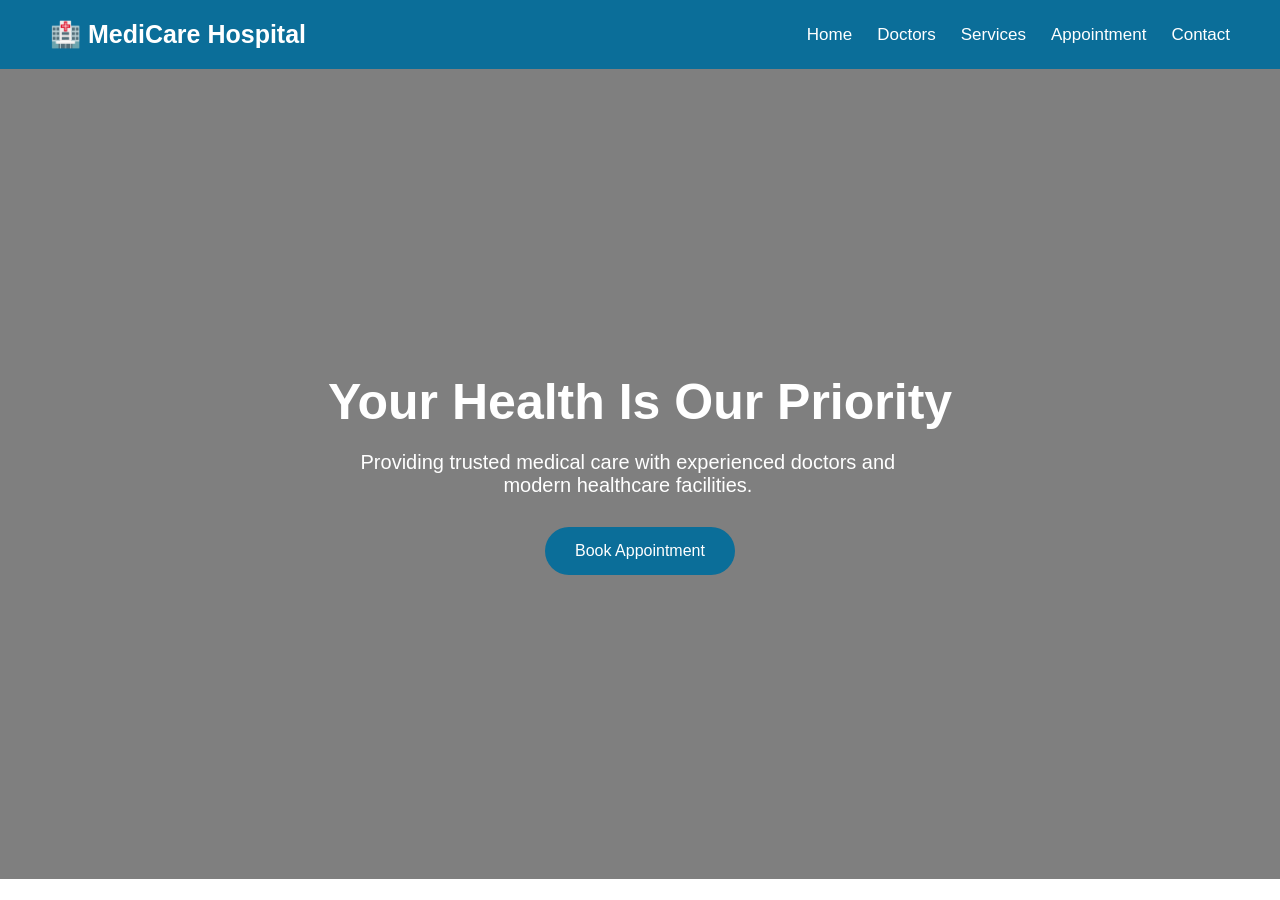
==== index.html @ 7a330eaf "Initial commit" ====
<!DOCTYPE html>
<html lang="en">

<head>
    <meta charset="UTF-8">
    <meta name="viewport" content="width=device-width, initial-scale=1.0">
    <title>MediCare Hospital</title>

    <!-- CSS Files -->
    <link rel="stylesheet" href="css/style.css">
    <link rel="stylesheet" href="css/responsive.css">
</head>

<body>

    <body>

    <!-- Navigation Bar -->
    <header>
        <nav class="navbar">

            <div class="logo">
                🏥 MediCare Hospital
            </div>

            <ul class="nav-links">
                <li><a href="index.html">Home</a></li>
                <li><a href="doctors.html">Doctors</a></li>
                <li><a href="services.html">Services</a></li>
                <li><a href="appointment.html">Appointment</a></li>
                <li><a href="contact.html">Contact</a></li>
                
            </ul>

        </nav>
    </header>


    <!-- Hero Section -->
    <section class="hero">

        <div class="hero-content">

            <h1>Your Health Is Our Priority</h1>

            <p>
                Providing trusted medical care with experienced doctors
                and modern healthcare facilities.
            </p>

            <a href="appointment.html" class="btn">
                Book Appointment
            </a>

        </div>

    </section>


    <!-- JavaScript File -->
    <script src="js/script.js"></script>

</body>
    <!-- JavaScript File -->
    <script src="js/script.js"></script>

</body>

</html><!DOCTYPE html>
<html lang="en">

<head>
    <meta charset="UTF-8">
    <meta name="viewport" content="width=device-width, initial-scale=1.0">
    <title>MediCare Hospital</title>

    <!-- CSS Files -->
    <link rel="stylesheet" href="css/style.css">
    <link rel="stylesheet" href="css/responsive.css">
</head>

<body>

    <!-- JavaScript File -->
    <script src="js/script.js"></script>

</body>

</html>
---- css/style.css ----
/* Reset Styles */
html{

scroll-behavior:smooth;

}

* {
    margin: 0;
    padding: 0;
    box-sizing: border-box;
}
body{

transition:0.3s;

}

body {
    font-family: Arial, sans-serif;
}


/* Navigation Bar */

.navbar {

    display: flex;
    justify-content: space-between;
    align-items: center;

    padding: 20px 50px;

    background-color: #0b6e99;
}


.logo {

    color: white;
    font-size: 25px;
    font-weight: bold;

}


.nav-links {

    list-style: none;
    display: flex;
    gap: 25px;

}


.nav-links a {

    color: white;
    text-decoration: none;
    font-size: 17px;

}


.nav-links a:hover {

    color: #ffd700;

}



/* Hero Section */


.hero {

    height: 90vh;

    background: linear-gradient(
        rgba(0,0,0,0.5),
        rgba(0,0,0,0.5)
    ),
    url("../images/hospital.jpg");


    background-size: cover;
    background-position: center;


    display: flex;
    align-items: center;
    justify-content: center;

    text-align: center;

    color: white;

}



.hero-content h1 {

    font-size: 50px;
    margin-bottom: 20px;

}



.hero-content p {

    font-size: 20px;
    max-width: 600px;

}



.btn {

    display: inline-block;

    margin-top: 30px;

    padding: 15px 30px;

    background-color: #0b6e99;

    color: white;

    text-decoration: none;

    border-radius: 30px;

}


.btn:hover {

    background-color: #084c70;

}

/* Doctors Section */


.doctors-section {

    padding: 50px;

    text-align: center;

}


.doctors-section h1 {

    font-size: 40px;

    margin-bottom: 30px;

}



#doctorSearch {

    width: 350px;

    padding: 15px;

    border-radius: 25px;

    border: 1px solid #ccc;

    margin-bottom: 40px;

}



.doctor-container {

    display: flex;

    justify-content: center;

    gap: 30px;

    flex-wrap: wrap;

}



.doctor-card {

    width: 300px;

    padding: 20px;

    border-radius: 15px;

    box-shadow: 0 5px 15px rgba(0,0,0,0.2);

}



.doctor-card img {

    width: 150px;

    height: 150px;

    border-radius: 50%;

    object-fit: cover;

}



.doctor-card h2 {

    margin-top: 15px;

    color:#0b6e99;

}

/* Services Section */


.services-section {

    padding: 60px 50px;

    text-align: center;

}



.services-section h1 {

    font-size: 40px;

    color:#0b6e99;

    margin-bottom:20px;

}



.services-container {


    display:flex;

    justify-content:center;

    flex-wrap:wrap;

    gap:30px;

    margin-top:40px;

}




.service-card {


    width:300px;

    padding:30px;


    background:white;


    border-radius:15px;


    box-shadow:0 5px 15px rgba(0,0,0,0.15);


    transition:0.3s;


}




.service-card:hover {


    transform:translateY(-10px);


}



.service-card h2 {


    color:#0b6e99;

    margin-bottom:15px;


}



.service-card p {


    line-height:1.6;


}

/* Appointment Section */


.appointment-section {

    padding:60px 20px;

    text-align:center;

}



.appointment-section h1 {

    color:#0b6e99;

    font-size:40px;

    margin-bottom:30px;

}



#appointmentForm {


    width:400px;

    margin:auto;

    display:flex;

    flex-direction:column;

    gap:15px;


}



#appointmentForm input,
#appointmentForm select {


    padding:15px;

    border-radius:8px;

    border:1px solid #ccc;

    font-size:16px;


}



#appointmentForm button {


    padding:15px;

    background:#0b6e99;

    color:white;

    border:none;

    border-radius:25px;

    font-size:18px;

    cursor:pointer;


}



#appointmentForm button:hover {


    background:#084c70;


}



#message {

    margin-top:20px;

    font-weight:bold;

}

/* Contact Section */


.contact-section {

    padding:60px 40px;

    text-align:center;

}



.contact-section h1 {

    color:#0b6e99;

    font-size:40px;

    margin-bottom:40px;

}



.contact-container {


    display:flex;

    justify-content:center;

    gap:50px;

    flex-wrap:wrap;


}



.contact-info,
.contact-form {


    width:350px;

    padding:30px;

    border-radius:15px;

    box-shadow:0 5px 15px rgba(0,0,0,0.15);


}



.contact-info p {

    margin:20px 0;

}



.contact-form form {

    display:flex;

    flex-direction:column;

    gap:15px;

}



.contact-form input,
.contact-form textarea {


    padding:15px;

    border:1px solid #ccc;

    border-radius:8px;

}



.contact-form textarea {

    height:120px;

}



.contact-form button {


    padding:15px;

    background:#0b6e99;

    color:white;

    border:none;

    border-radius:25px;

    cursor:pointer;

}



footer {


    background:#0b6e99;

    color:white;

    text-align:center;

    padding:20px;

    margin-top:40px;

}
---- css/responsive.css ----
/* Tablet Devices */

@media screen and (max-width: 900px){


.navbar{

    padding:20px;

}


.nav-links{

    gap:15px;

}



.hero-content h1{

    font-size:40px;

}



.doctor-container,
.services-container,
.contact-container{

    flex-direction:column;

    align-items:center;

}



}



/* Mobile Devices */


@media screen and (max-width:600px){


.navbar{

    flex-direction:column;

}


.logo{

    margin-bottom:20px;

}



.nav-links{

    flex-direction:column;

    text-align:center;

}



.hero{

    height:70vh;

}



.hero-content h1{

    font-size:30px;

}



.hero-content p{

    font-size:16px;

}



#doctorSearch{

    width:90%;

}



.doctor-card,
.service-card,
.contact-info,
.contact-form{

    width:90%;

}



#appointmentForm{

    width:90%;

}



}
---- css/style.css ----
/* Reset Styles */
html{

scroll-behavior:smooth;

}

* {
    margin: 0;
    padding: 0;
    box-sizing: border-box;
}
body{

transition:0.3s;

}

body {
    font-family: Arial, sans-serif;
}


/* Navigation Bar */

.navbar {

    display: flex;
    justify-content: space-between;
    align-items: center;

    padding: 20px 50px;

    background-color: #0b6e99;
}


.logo {

    color: white;
    font-size: 25px;
    font-weight: bold;

}


.nav-links {

    list-style: none;
    display: flex;
    gap: 25px;

}


.nav-links a {

    color: white;
    text-decoration: none;
    font-size: 17px;

}


.nav-links a:hover {

    color: #ffd700;

}



/* Hero Section */


.hero {

    height: 90vh;

    background: linear-gradient(
        rgba(0,0,0,0.5),
        rgba(0,0,0,0.5)
    ),
    url("../images/hospital.jpg");


    background-size: cover;
    background-position: center;


    display: flex;
    align-items: center;
    justify-content: center;

    text-align: center;

    color: white;

}



.hero-content h1 {

    font-size: 50px;
    margin-bottom: 20px;

}



.hero-content p {

    font-size: 20px;
    max-width: 600px;

}



.btn {

    display: inline-block;

    margin-top: 30px;

    padding: 15px 30px;

    background-color: #0b6e99;

    color: white;

    text-decoration: none;

    border-radius: 30px;

}


.btn:hover {

    background-color: #084c70;

}

/* Doctors Section */


.doctors-section {

    padding: 50px;

    text-align: center;

}


.doctors-section h1 {

    font-size: 40px;

    margin-bottom: 30px;

}



#doctorSearch {

    width: 350px;

    padding: 15px;

    border-radius: 25px;

    border: 1px solid #ccc;

    margin-bottom: 40px;

}



.doctor-container {

    display: flex;

    justify-content: center;

    gap: 30px;

    flex-wrap: wrap;

}



.doctor-card {

    width: 300px;

    padding: 20px;

    border-radius: 15px;

    box-shadow: 0 5px 15px rgba(0,0,0,0.2);

}



.doctor-card img {

    width: 150px;

    height: 150px;

    border-radius: 50%;

    object-fit: cover;

}



.doctor-card h2 {

    margin-top: 15px;

    color:#0b6e99;

}

/* Services Section */


.services-section {

    padding: 60px 50px;

    text-align: center;

}



.services-section h1 {

    font-size: 40px;

    color:#0b6e99;

    margin-bottom:20px;

}



.services-container {


    display:flex;

    justify-content:center;

    flex-wrap:wrap;

    gap:30px;

    margin-top:40px;

}




.service-card {


    width:300px;

    padding:30px;


    background:white;


    border-radius:15px;


    box-shadow:0 5px 15px rgba(0,0,0,0.15);


    transition:0.3s;


}




.service-card:hover {


    transform:translateY(-10px);


}



.service-card h2 {


    color:#0b6e99;

    margin-bottom:15px;


}



.service-card p {


    line-height:1.6;


}

/* Appointment Section */


.appointment-section {

    padding:60px 20px;

    text-align:center;

}



.appointment-section h1 {

    color:#0b6e99;

    font-size:40px;

    margin-bottom:30px;

}



#appointmentForm {


    width:400px;

    margin:auto;

    display:flex;

    flex-direction:column;

    gap:15px;


}



#appointmentForm input,
#appointmentForm select {


    padding:15px;

    border-radius:8px;

    border:1px solid #ccc;

    font-size:16px;


}



#appointmentForm button {


    padding:15px;

    background:#0b6e99;

    color:white;

    border:none;

    border-radius:25px;

    font-size:18px;

    cursor:pointer;


}



#appointmentForm button:hover {


    background:#084c70;


}



#message {

    margin-top:20px;

    font-weight:bold;

}

/* Contact Section */


.contact-section {

    padding:60px 40px;

    text-align:center;

}



.contact-section h1 {

    color:#0b6e99;

    font-size:40px;

    margin-bottom:40px;

}



.contact-container {


    display:flex;

    justify-content:center;

    gap:50px;

    flex-wrap:wrap;


}



.contact-info,
.contact-form {


    width:350px;

    padding:30px;

    border-radius:15px;

    box-shadow:0 5px 15px rgba(0,0,0,0.15);


}



.contact-info p {

    margin:20px 0;

}



.contact-form form {

    display:flex;

    flex-direction:column;

    gap:15px;

}



.contact-form input,
.contact-form textarea {


    padding:15px;

    border:1px solid #ccc;

    border-radius:8px;

}



.contact-form textarea {

    height:120px;

}



.contact-form button {


    padding:15px;

    background:#0b6e99;

    color:white;

    border:none;

    border-radius:25px;

    cursor:pointer;

}



footer {


    background:#0b6e99;

    color:white;

    text-align:center;

    padding:20px;

    margin-top:40px;

}
---- css/responsive.css ----
/* Tablet Devices */

@media screen and (max-width: 900px){


.navbar{

    padding:20px;

}


.nav-links{

    gap:15px;

}



.hero-content h1{

    font-size:40px;

}



.doctor-container,
.services-container,
.contact-container{

    flex-direction:column;

    align-items:center;

}



}



/* Mobile Devices */


@media screen and (max-width:600px){


.navbar{

    flex-direction:column;

}


.logo{

    margin-bottom:20px;

}



.nav-links{

    flex-direction:column;

    text-align:center;

}



.hero{

    height:70vh;

}



.hero-content h1{

    font-size:30px;

}



.hero-content p{

    font-size:16px;

}



#doctorSearch{

    width:90%;

}



.doctor-card,
.service-card,
.contact-info,
.contact-form{

    width:90%;

}



#appointmentForm{

    width:90%;

}



}
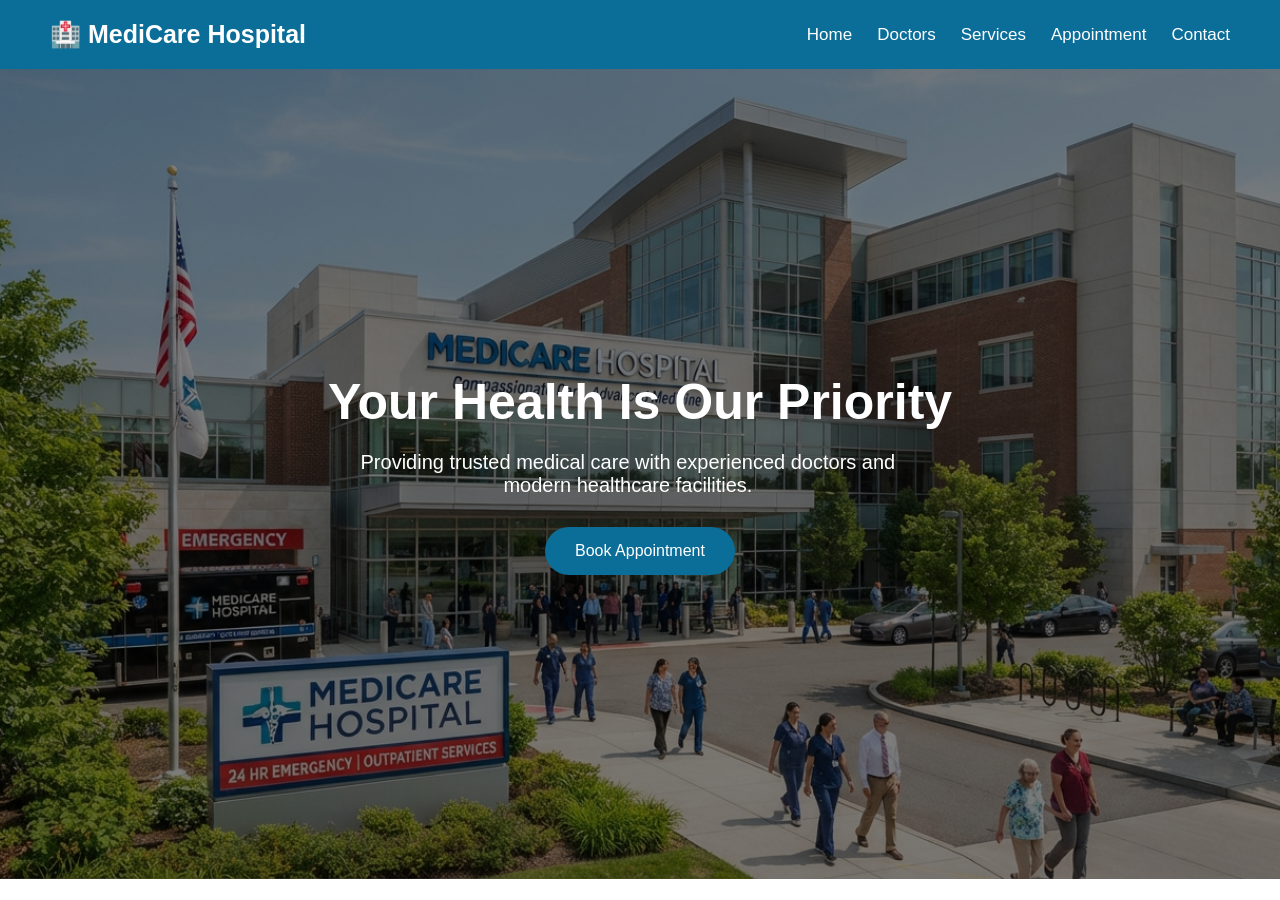
==== commit 79e2f7da: "Add files via upload" ====
--- a/index.html
+++ b/index.html
@@ -1,89 +1,91 @@
-<!DOCTYPE html>
-<html lang="en">
-
-<head>
-    <meta charset="UTF-8">
-    <meta name="viewport" content="width=device-width, initial-scale=1.0">
-    <title>MediCare Hospital</title>
-
-    <!-- CSS Files -->
-    <link rel="stylesheet" href="css/style.css">
-    <link rel="stylesheet" href="css/responsive.css">
-</head>
-
-<body>
-
-    <body>
-
-    <!-- Navigation Bar -->
-    <header>
-        <nav class="navbar">
-
-            <div class="logo">
-                🏥 MediCare Hospital
-            </div>
-
-            <ul class="nav-links">
-                <li><a href="index.html">Home</a></li>
-                <li><a href="doctors.html">Doctors</a></li>
-                <li><a href="services.html">Services</a></li>
-                <li><a href="appointment.html">Appointment</a></li>
-                <li><a href="contact.html">Contact</a></li>
-                
-            </ul>
-
-        </nav>
-    </header>
-
-
-    <!-- Hero Section -->
-    <section class="hero">
-
-        <div class="hero-content">
-
-            <h1>Your Health Is Our Priority</h1>
-
-            <p>
-                Providing trusted medical care with experienced doctors
-                and modern healthcare facilities.
-            </p>
-
-            <a href="appointment.html" class="btn">
-                Book Appointment
-            </a>
-
-        </div>
-
-    </section>
-
-
-    <!-- JavaScript File -->
-    <script src="js/script.js"></script>
-
-</body>
-    <!-- JavaScript File -->
-    <script src="js/script.js"></script>
-
-</body>
-
-</html><!DOCTYPE html>
-<html lang="en">
-
-<head>
-    <meta charset="UTF-8">
-    <meta name="viewport" content="width=device-width, initial-scale=1.0">
-    <title>MediCare Hospital</title>
-
-    <!-- CSS Files -->
-    <link rel="stylesheet" href="css/style.css">
-    <link rel="stylesheet" href="css/responsive.css">
-</head>
-
-<body>
-
-    <!-- JavaScript File -->
-    <script src="js/script.js"></script>
-
-</body>
-
+<!DOCTYPE html>
+<html lang="en">
+
+<head>
+    <meta charset="UTF-8">
+    <meta name="viewport" content="width=device-width, initial-scale=1.0">
+    <title>MediCare Hospital</title>
+
+    <!-- CSS Files -->
+    <link rel="stylesheet" href="css/style.css">
+    <link rel="stylesheet" href="css/responsive.css">
+</head>
+
+<body>
+
+    <body>
+
+    <!-- Navigation Bar -->
+    <header>
+        <nav class="navbar">
+
+            <div class="logo">
+                🏥 MediCare Hospital
+            </div>
+
+            <ul class="nav-links">
+                <li><a href="index.html">Home</a></li>
+                <li><a href="doctors.html">Doctors</a></li>
+                <li><a href="services.html">Services</a></li>
+                <li><a href="appointment.html">Appointment</a></li>
+                <li><a href="contact.html">Contact</a></li>
+                
+            </ul>
+
+        </nav>
+    </header>
+
+
+    <!-- Hero Section -->
+    <section class="hero">
+
+        <div class="hero-content">
+
+            <h1>Your Health Is Our Priority</h1>
+
+            <p>
+                Providing trusted medical care with experienced doctors
+                and modern healthcare facilities.
+            </p>
+
+            <a href="appointment.html" class="btn">
+                Book Appointment
+            </a>
+
+        </div>
+
+    </section>
+
+    
+
+
+    <!-- JavaScript File -->
+    <script src="js/script.js"></script>
+
+</body>
+    <!-- JavaScript File -->
+    <script src="js/script.js"></script>
+
+</body>
+
+</html><!DOCTYPE html>
+<html lang="en">
+
+<head>
+    <meta charset="UTF-8">
+    <meta name="viewport" content="width=device-width, initial-scale=1.0">
+    <title>MediCare Hospital</title>
+
+    <!-- CSS Files -->
+    <link rel="stylesheet" href="css/style.css">
+    <link rel="stylesheet" href="css/responsive.css">
+</head>
+
+<body>
+
+    <!-- JavaScript File -->
+    <script src="js/script.js"></script>
+
+</body>
+
 </html>
--- a/css/style.css
+++ b/css/style.css
@@ -1,565 +1,565 @@
-/* Reset Styles */
-html{
-
-scroll-behavior:smooth;
-
-}
-
-* {
-    margin: 0;
-    padding: 0;
-    box-sizing: border-box;
-}
-body{
-
-transition:0.3s;
-
-}
-
-body {
-    font-family: Arial, sans-serif;
-}
-
-
-/* Navigation Bar */
-
-.navbar {
-
-    display: flex;
-    justify-content: space-between;
-    align-items: center;
-
-    padding: 20px 50px;
-
-    background-color: #0b6e99;
-}
-
-
-.logo {
-
-    color: white;
-    font-size: 25px;
-    font-weight: bold;
-
-}
-
-
-.nav-links {
-
-    list-style: none;
-    display: flex;
-    gap: 25px;
-
-}
-
-
-.nav-links a {
-
-    color: white;
-    text-decoration: none;
-    font-size: 17px;
-
-}
-
-
-.nav-links a:hover {
-
-    color: #ffd700;
-
-}
-
-
-
-/* Hero Section */
-
-
-.hero {
-
-    height: 90vh;
-
-    background: linear-gradient(
-        rgba(0,0,0,0.5),
-        rgba(0,0,0,0.5)
-    ),
-    url("../images/hospital.jpg");
-
-
-    background-size: cover;
-    background-position: center;
-
-
-    display: flex;
-    align-items: center;
-    justify-content: center;
-
-    text-align: center;
-
-    color: white;
-
-}
-
-
-
-.hero-content h1 {
-
-    font-size: 50px;
-    margin-bottom: 20px;
-
-}
-
-
-
-.hero-content p {
-
-    font-size: 20px;
-    max-width: 600px;
-
-}
-
-
-
-.btn {
-
-    display: inline-block;
-
-    margin-top: 30px;
-
-    padding: 15px 30px;
-
-    background-color: #0b6e99;
-
-    color: white;
-
-    text-decoration: none;
-
-    border-radius: 30px;
-
-}
-
-
-.btn:hover {
-
-    background-color: #084c70;
-
-}
-
-/* Doctors Section */
-
-
-.doctors-section {
-
-    padding: 50px;
-
-    text-align: center;
-
-}
-
-
-.doctors-section h1 {
-
-    font-size: 40px;
-
-    margin-bottom: 30px;
-
-}
-
-
-
-#doctorSearch {
-
-    width: 350px;
-
-    padding: 15px;
-
-    border-radius: 25px;
-
-    border: 1px solid #ccc;
-
-    margin-bottom: 40px;
-
-}
-
-
-
-.doctor-container {
-
-    display: flex;
-
-    justify-content: center;
-
-    gap: 30px;
-
-    flex-wrap: wrap;
-
-}
-
-
-
-.doctor-card {
-
-    width: 300px;
-
-    padding: 20px;
-
-    border-radius: 15px;
-
-    box-shadow: 0 5px 15px rgba(0,0,0,0.2);
-
-}
-
-
-
-.doctor-card img {
-
-    width: 150px;
-
-    height: 150px;
-
-    border-radius: 50%;
-
-    object-fit: cover;
-
-}
-
-
-
-.doctor-card h2 {
-
-    margin-top: 15px;
-
-    color:#0b6e99;
-
-}
-
-/* Services Section */
-
-
-.services-section {
-
-    padding: 60px 50px;
-
-    text-align: center;
-
-}
-
-
-
-.services-section h1 {
-
-    font-size: 40px;
-
-    color:#0b6e99;
-
-    margin-bottom:20px;
-
-}
-
-
-
-.services-container {
-
-
-    display:flex;
-
-    justify-content:center;
-
-    flex-wrap:wrap;
-
-    gap:30px;
-
-    margin-top:40px;
-
-}
-
-
-
-
-.service-card {
-
-
-    width:300px;
-
-    padding:30px;
-
-
-    background:white;
-
-
-    border-radius:15px;
-
-
-    box-shadow:0 5px 15px rgba(0,0,0,0.15);
-
-
-    transition:0.3s;
-
-
-}
-
-
-
-
-.service-card:hover {
-
-
-    transform:translateY(-10px);
-
-
-}
-
-
-
-.service-card h2 {
-
-
-    color:#0b6e99;
-
-    margin-bottom:15px;
-
-
-}
-
-
-
-.service-card p {
-
-
-    line-height:1.6;
-
-
-}
-
-/* Appointment Section */
-
-
-.appointment-section {
-
-    padding:60px 20px;
-
-    text-align:center;
-
-}
-
-
-
-.appointment-section h1 {
-
-    color:#0b6e99;
-
-    font-size:40px;
-
-    margin-bottom:30px;
-
-}
-
-
-
-#appointmentForm {
-
-
-    width:400px;
-
-    margin:auto;
-
-    display:flex;
-
-    flex-direction:column;
-
-    gap:15px;
-
-
-}
-
-
-
-#appointmentForm input,
-#appointmentForm select {
-
-
-    padding:15px;
-
-    border-radius:8px;
-
-    border:1px solid #ccc;
-
-    font-size:16px;
-
-
-}
-
-
-
-#appointmentForm button {
-
-
-    padding:15px;
-
-    background:#0b6e99;
-
-    color:white;
-
-    border:none;
-
-    border-radius:25px;
-
-    font-size:18px;
-
-    cursor:pointer;
-
-
-}
-
-
-
-#appointmentForm button:hover {
-
-
-    background:#084c70;
-
-
-}
-
-
-
-#message {
-
-    margin-top:20px;
-
-    font-weight:bold;
-
-}
-
-/* Contact Section */
-
-
-.contact-section {
-
-    padding:60px 40px;
-
-    text-align:center;
-
-}
-
-
-
-.contact-section h1 {
-
-    color:#0b6e99;
-
-    font-size:40px;
-
-    margin-bottom:40px;
-
-}
-
-
-
-.contact-container {
-
-
-    display:flex;
-
-    justify-content:center;
-
-    gap:50px;
-
-    flex-wrap:wrap;
-
-
-}
-
-
-
-.contact-info,
-.contact-form {
-
-
-    width:350px;
-
-    padding:30px;
-
-    border-radius:15px;
-
-    box-shadow:0 5px 15px rgba(0,0,0,0.15);
-
-
-}
-
-
-
-.contact-info p {
-
-    margin:20px 0;
-
-}
-
-
-
-.contact-form form {
-
-    display:flex;
-
-    flex-direction:column;
-
-    gap:15px;
-
-}
-
-
-
-.contact-form input,
-.contact-form textarea {
-
-
-    padding:15px;
-
-    border:1px solid #ccc;
-
-    border-radius:8px;
-
-}
-
-
-
-.contact-form textarea {
-
-    height:120px;
-
-}
-
-
-
-.contact-form button {
-
-
-    padding:15px;
-
-    background:#0b6e99;
-
-    color:white;
-
-    border:none;
-
-    border-radius:25px;
-
-    cursor:pointer;
-
-}
-
-
-
-footer {
-
-
-    background:#0b6e99;
-
-    color:white;
-
-    text-align:center;
-
-    padding:20px;
-
-    margin-top:40px;
-
-}
-
+/* Reset Styles */
+html{
+
+scroll-behavior:smooth;
+
+}
+
+* {
+    margin: 0;
+    padding: 0;
+    box-sizing: border-box;
+}
+body{
+
+transition:0.3s;
+
+}
+
+body {
+    font-family: Arial, sans-serif;
+}
+
+
+/* Navigation Bar */
+
+.navbar {
+
+    display: flex;
+    justify-content: space-between;
+    align-items: center;
+
+    padding: 20px 50px;
+
+    background-color: #0b6e99;
+}
+
+
+.logo {
+
+    color: white;
+    font-size: 25px;
+    font-weight: bold;
+
+}
+
+
+.nav-links {
+
+    list-style: none;
+    display: flex;
+    gap: 25px;
+
+}
+
+
+.nav-links a {
+
+    color: white;
+    text-decoration: none;
+    font-size: 17px;
+
+}
+
+
+.nav-links a:hover {
+
+    color: #ffd700;
+
+}
+
+
+
+/* Hero Section */
+
+
+.hero {
+
+    height: 90vh;
+
+    background: linear-gradient(
+        rgba(0,0,0,0.5),
+        rgba(0,0,0,0.5)
+    ),
+    url("../images/hospital.jpg");
+
+
+    background-size: cover;
+    background-position: center;
+
+
+    display: flex;
+    align-items: center;
+    justify-content: center;
+
+    text-align: center;
+
+    color: white;
+
+}
+
+
+
+.hero-content h1 {
+
+    font-size: 50px;
+    margin-bottom: 20px;
+
+}
+
+
+
+.hero-content p {
+
+    font-size: 20px;
+    max-width: 600px;
+
+}
+
+
+
+.btn {
+
+    display: inline-block;
+
+    margin-top: 30px;
+
+    padding: 15px 30px;
+
+    background-color: #0b6e99;
+
+    color: white;
+
+    text-decoration: none;
+
+    border-radius: 30px;
+
+}
+
+
+.btn:hover {
+
+    background-color: #084c70;
+
+}
+
+/* Doctors Section */
+
+
+.doctors-section {
+
+    padding: 50px;
+
+    text-align: center;
+
+}
+
+
+.doctors-section h1 {
+
+    font-size: 40px;
+
+    margin-bottom: 30px;
+
+}
+
+
+
+#doctorSearch {
+
+    width: 350px;
+
+    padding: 15px;
+
+    border-radius: 25px;
+
+    border: 1px solid #ccc;
+
+    margin-bottom: 40px;
+
+}
+
+
+
+.doctor-container {
+
+    display: flex;
+
+    justify-content: center;
+
+    gap: 30px;
+
+    flex-wrap: wrap;
+
+}
+
+
+
+.doctor-card {
+
+    width: 300px;
+
+    padding: 20px;
+
+    border-radius: 15px;
+
+    box-shadow: 0 5px 15px rgba(0,0,0,0.2);
+
+}
+
+
+
+.doctor-card img {
+
+    width: 150px;
+
+    height: 150px;
+
+    border-radius: 50%;
+
+    object-fit: cover;
+
+}
+
+
+
+.doctor-card h2 {
+
+    margin-top: 15px;
+
+    color:#0b6e99;
+
+}
+
+/* Services Section */
+
+
+.services-section {
+
+    padding: 60px 50px;
+
+    text-align: center;
+
+}
+
+
+
+.services-section h1 {
+
+    font-size: 40px;
+
+    color:#0b6e99;
+
+    margin-bottom:20px;
+
+}
+
+
+
+.services-container {
+
+
+    display:flex;
+
+    justify-content:center;
+
+    flex-wrap:wrap;
+
+    gap:30px;
+
+    margin-top:40px;
+
+}
+
+
+
+
+.service-card {
+
+
+    width:300px;
+
+    padding:30px;
+
+
+    background:white;
+
+
+    border-radius:15px;
+
+
+    box-shadow:0 5px 15px rgba(0,0,0,0.15);
+
+
+    transition:0.3s;
+
+
+}
+
+
+
+
+.service-card:hover {
+
+
+    transform:translateY(-10px);
+
+
+}
+
+
+
+.service-card h2 {
+
+
+    color:#0b6e99;
+
+    margin-bottom:15px;
+
+
+}
+
+
+
+.service-card p {
+
+
+    line-height:1.6;
+
+
+}
+
+/* Appointment Section */
+
+
+.appointment-section {
+
+    padding:60px 20px;
+
+    text-align:center;
+
+}
+
+
+
+.appointment-section h1 {
+
+    color:#0b6e99;
+
+    font-size:40px;
+
+    margin-bottom:30px;
+
+}
+
+
+
+#appointmentForm {
+
+
+    width:400px;
+
+    margin:auto;
+
+    display:flex;
+
+    flex-direction:column;
+
+    gap:15px;
+
+
+}
+
+
+
+#appointmentForm input,
+#appointmentForm select {
+
+
+    padding:15px;
+
+    border-radius:8px;
+
+    border:1px solid #ccc;
+
+    font-size:16px;
+
+
+}
+
+
+
+#appointmentForm button {
+
+
+    padding:15px;
+
+    background:#0b6e99;
+
+    color:white;
+
+    border:none;
+
+    border-radius:25px;
+
+    font-size:18px;
+
+    cursor:pointer;
+
+
+}
+
+
+
+#appointmentForm button:hover {
+
+
+    background:#084c70;
+
+
+}
+
+
+
+#message {
+
+    margin-top:20px;
+
+    font-weight:bold;
+
+}
+
+/* Contact Section */
+
+
+.contact-section {
+
+    padding:60px 40px;
+
+    text-align:center;
+
+}
+
+
+
+.contact-section h1 {
+
+    color:#0b6e99;
+
+    font-size:40px;
+
+    margin-bottom:40px;
+
+}
+
+
+
+.contact-container {
+
+
+    display:flex;
+
+    justify-content:center;
+
+    gap:50px;
+
+    flex-wrap:wrap;
+
+
+}
+
+
+
+.contact-info,
+.contact-form {
+
+
+    width:350px;
+
+    padding:30px;
+
+    border-radius:15px;
+
+    box-shadow:0 5px 15px rgba(0,0,0,0.15);
+
+
+}
+
+
+
+.contact-info p {
+
+    margin:20px 0;
+
+}
+
+
+
+.contact-form form {
+
+    display:flex;
+
+    flex-direction:column;
+
+    gap:15px;
+
+}
+
+
+
+.contact-form input,
+.contact-form textarea {
+
+
+    padding:15px;
+
+    border:1px solid #ccc;
+
+    border-radius:8px;
+
+}
+
+
+
+.contact-form textarea {
+
+    height:120px;
+
+}
+
+
+
+.contact-form button {
+
+
+    padding:15px;
+
+    background:#0b6e99;
+
+    color:white;
+
+    border:none;
+
+    border-radius:25px;
+
+    cursor:pointer;
+
+}
+
+
+
+footer {
+
+
+    background:#0b6e99;
+
+    color:white;
+
+    text-align:center;
+
+    padding:20px;
+
+    margin-top:40px;
+
+}
+
--- a/css/responsive.css
+++ b/css/responsive.css
@@ -1,127 +1,127 @@
-/* Tablet Devices */
-
-@media screen and (max-width: 900px){
-
-
-.navbar{
-
-    padding:20px;
-
-}
-
-
-.nav-links{
-
-    gap:15px;
-
-}
-
-
-
-.hero-content h1{
-
-    font-size:40px;
-
-}
-
-
-
-.doctor-container,
-.services-container,
-.contact-container{
-
-    flex-direction:column;
-
-    align-items:center;
-
-}
-
-
-
-}
-
-
-
-/* Mobile Devices */
-
-
-@media screen and (max-width:600px){
-
-
-.navbar{
-
-    flex-direction:column;
-
-}
-
-
-.logo{
-
-    margin-bottom:20px;
-
-}
-
-
-
-.nav-links{
-
-    flex-direction:column;
-
-    text-align:center;
-
-}
-
-
-
-.hero{
-
-    height:70vh;
-
-}
-
-
-
-.hero-content h1{
-
-    font-size:30px;
-
-}
-
-
-
-.hero-content p{
-
-    font-size:16px;
-
-}
-
-
-
-#doctorSearch{
-
-    width:90%;
-
-}
-
-
-
-.doctor-card,
-.service-card,
-.contact-info,
-.contact-form{
-
-    width:90%;
-
-}
-
-
-
-#appointmentForm{
-
-    width:90%;
-
-}
-
-
-
+/* Tablet Devices */
+
+@media screen and (max-width: 900px){
+
+
+.navbar{
+
+    padding:20px;
+
+}
+
+
+.nav-links{
+
+    gap:15px;
+
+}
+
+
+
+.hero-content h1{
+
+    font-size:40px;
+
+}
+
+
+
+.doctor-container,
+.services-container,
+.contact-container{
+
+    flex-direction:column;
+
+    align-items:center;
+
+}
+
+
+
+}
+
+
+
+/* Mobile Devices */
+
+
+@media screen and (max-width:600px){
+
+
+.navbar{
+
+    flex-direction:column;
+
+}
+
+
+.logo{
+
+    margin-bottom:20px;
+
+}
+
+
+
+.nav-links{
+
+    flex-direction:column;
+
+    text-align:center;
+
+}
+
+
+
+.hero{
+
+    height:70vh;
+
+}
+
+
+
+.hero-content h1{
+
+    font-size:30px;
+
+}
+
+
+
+.hero-content p{
+
+    font-size:16px;
+
+}
+
+
+
+#doctorSearch{
+
+    width:90%;
+
+}
+
+
+
+.doctor-card,
+.service-card,
+.contact-info,
+.contact-form{
+
+    width:90%;
+
+}
+
+
+
+#appointmentForm{
+
+    width:90%;
+
+}
+
+
+
 }
--- a/css/style.css
+++ b/css/style.css
@@ -1,565 +1,565 @@
-/* Reset Styles */
-html{
-
-scroll-behavior:smooth;
-
-}
-
-* {
-    margin: 0;
-    padding: 0;
-    box-sizing: border-box;
-}
-body{
-
-transition:0.3s;
-
-}
-
-body {
-    font-family: Arial, sans-serif;
-}
-
-
-/* Navigation Bar */
-
-.navbar {
-
-    display: flex;
-    justify-content: space-between;
-    align-items: center;
-
-    padding: 20px 50px;
-
-    background-color: #0b6e99;
-}
-
-
-.logo {
-
-    color: white;
-    font-size: 25px;
-    font-weight: bold;
-
-}
-
-
-.nav-links {
-
-    list-style: none;
-    display: flex;
-    gap: 25px;
-
-}
-
-
-.nav-links a {
-
-    color: white;
-    text-decoration: none;
-    font-size: 17px;
-
-}
-
-
-.nav-links a:hover {
-
-    color: #ffd700;
-
-}
-
-
-
-/* Hero Section */
-
-
-.hero {
-
-    height: 90vh;
-
-    background: linear-gradient(
-        rgba(0,0,0,0.5),
-        rgba(0,0,0,0.5)
-    ),
-    url("../images/hospital.jpg");
-
-
-    background-size: cover;
-    background-position: center;
-
-
-    display: flex;
-    align-items: center;
-    justify-content: center;
-
-    text-align: center;
-
-    color: white;
-
-}
-
-
-
-.hero-content h1 {
-
-    font-size: 50px;
-    margin-bottom: 20px;
-
-}
-
-
-
-.hero-content p {
-
-    font-size: 20px;
-    max-width: 600px;
-
-}
-
-
-
-.btn {
-
-    display: inline-block;
-
-    margin-top: 30px;
-
-    padding: 15px 30px;
-
-    background-color: #0b6e99;
-
-    color: white;
-
-    text-decoration: none;
-
-    border-radius: 30px;
-
-}
-
-
-.btn:hover {
-
-    background-color: #084c70;
-
-}
-
-/* Doctors Section */
-
-
-.doctors-section {
-
-    padding: 50px;
-
-    text-align: center;
-
-}
-
-
-.doctors-section h1 {
-
-    font-size: 40px;
-
-    margin-bottom: 30px;
-
-}
-
-
-
-#doctorSearch {
-
-    width: 350px;
-
-    padding: 15px;
-
-    border-radius: 25px;
-
-    border: 1px solid #ccc;
-
-    margin-bottom: 40px;
-
-}
-
-
-
-.doctor-container {
-
-    display: flex;
-
-    justify-content: center;
-
-    gap: 30px;
-
-    flex-wrap: wrap;
-
-}
-
-
-
-.doctor-card {
-
-    width: 300px;
-
-    padding: 20px;
-
-    border-radius: 15px;
-
-    box-shadow: 0 5px 15px rgba(0,0,0,0.2);
-
-}
-
-
-
-.doctor-card img {
-
-    width: 150px;
-
-    height: 150px;
-
-    border-radius: 50%;
-
-    object-fit: cover;
-
-}
-
-
-
-.doctor-card h2 {
-
-    margin-top: 15px;
-
-    color:#0b6e99;
-
-}
-
-/* Services Section */
-
-
-.services-section {
-
-    padding: 60px 50px;
-
-    text-align: center;
-
-}
-
-
-
-.services-section h1 {
-
-    font-size: 40px;
-
-    color:#0b6e99;
-
-    margin-bottom:20px;
-
-}
-
-
-
-.services-container {
-
-
-    display:flex;
-
-    justify-content:center;
-
-    flex-wrap:wrap;
-
-    gap:30px;
-
-    margin-top:40px;
-
-}
-
-
-
-
-.service-card {
-
-
-    width:300px;
-
-    padding:30px;
-
-
-    background:white;
-
-
-    border-radius:15px;
-
-
-    box-shadow:0 5px 15px rgba(0,0,0,0.15);
-
-
-    transition:0.3s;
-
-
-}
-
-
-
-
-.service-card:hover {
-
-
-    transform:translateY(-10px);
-
-
-}
-
-
-
-.service-card h2 {
-
-
-    color:#0b6e99;
-
-    margin-bottom:15px;
-
-
-}
-
-
-
-.service-card p {
-
-
-    line-height:1.6;
-
-
-}
-
-/* Appointment Section */
-
-
-.appointment-section {
-
-    padding:60px 20px;
-
-    text-align:center;
-
-}
-
-
-
-.appointment-section h1 {
-
-    color:#0b6e99;
-
-    font-size:40px;
-
-    margin-bottom:30px;
-
-}
-
-
-
-#appointmentForm {
-
-
-    width:400px;
-
-    margin:auto;
-
-    display:flex;
-
-    flex-direction:column;
-
-    gap:15px;
-
-
-}
-
-
-
-#appointmentForm input,
-#appointmentForm select {
-
-
-    padding:15px;
-
-    border-radius:8px;
-
-    border:1px solid #ccc;
-
-    font-size:16px;
-
-
-}
-
-
-
-#appointmentForm button {
-
-
-    padding:15px;
-
-    background:#0b6e99;
-
-    color:white;
-
-    border:none;
-
-    border-radius:25px;
-
-    font-size:18px;
-
-    cursor:pointer;
-
-
-}
-
-
-
-#appointmentForm button:hover {
-
-
-    background:#084c70;
-
-
-}
-
-
-
-#message {
-
-    margin-top:20px;
-
-    font-weight:bold;
-
-}
-
-/* Contact Section */
-
-
-.contact-section {
-
-    padding:60px 40px;
-
-    text-align:center;
-
-}
-
-
-
-.contact-section h1 {
-
-    color:#0b6e99;
-
-    font-size:40px;
-
-    margin-bottom:40px;
-
-}
-
-
-
-.contact-container {
-
-
-    display:flex;
-
-    justify-content:center;
-
-    gap:50px;
-
-    flex-wrap:wrap;
-
-
-}
-
-
-
-.contact-info,
-.contact-form {
-
-
-    width:350px;
-
-    padding:30px;
-
-    border-radius:15px;
-
-    box-shadow:0 5px 15px rgba(0,0,0,0.15);
-
-
-}
-
-
-
-.contact-info p {
-
-    margin:20px 0;
-
-}
-
-
-
-.contact-form form {
-
-    display:flex;
-
-    flex-direction:column;
-
-    gap:15px;
-
-}
-
-
-
-.contact-form input,
-.contact-form textarea {
-
-
-    padding:15px;
-
-    border:1px solid #ccc;
-
-    border-radius:8px;
-
-}
-
-
-
-.contact-form textarea {
-
-    height:120px;
-
-}
-
-
-
-.contact-form button {
-
-
-    padding:15px;
-
-    background:#0b6e99;
-
-    color:white;
-
-    border:none;
-
-    border-radius:25px;
-
-    cursor:pointer;
-
-}
-
-
-
-footer {
-
-
-    background:#0b6e99;
-
-    color:white;
-
-    text-align:center;
-
-    padding:20px;
-
-    margin-top:40px;
-
-}
-
+/* Reset Styles */
+html{
+
+scroll-behavior:smooth;
+
+}
+
+* {
+    margin: 0;
+    padding: 0;
+    box-sizing: border-box;
+}
+body{
+
+transition:0.3s;
+
+}
+
+body {
+    font-family: Arial, sans-serif;
+}
+
+
+/* Navigation Bar */
+
+.navbar {
+
+    display: flex;
+    justify-content: space-between;
+    align-items: center;
+
+    padding: 20px 50px;
+
+    background-color: #0b6e99;
+}
+
+
+.logo {
+
+    color: white;
+    font-size: 25px;
+    font-weight: bold;
+
+}
+
+
+.nav-links {
+
+    list-style: none;
+    display: flex;
+    gap: 25px;
+
+}
+
+
+.nav-links a {
+
+    color: white;
+    text-decoration: none;
+    font-size: 17px;
+
+}
+
+
+.nav-links a:hover {
+
+    color: #ffd700;
+
+}
+
+
+
+/* Hero Section */
+
+
+.hero {
+
+    height: 90vh;
+
+    background: linear-gradient(
+        rgba(0,0,0,0.5),
+        rgba(0,0,0,0.5)
+    ),
+    url("../images/hospital.jpg");
+
+
+    background-size: cover;
+    background-position: center;
+
+
+    display: flex;
+    align-items: center;
+    justify-content: center;
+
+    text-align: center;
+
+    color: white;
+
+}
+
+
+
+.hero-content h1 {
+
+    font-size: 50px;
+    margin-bottom: 20px;
+
+}
+
+
+
+.hero-content p {
+
+    font-size: 20px;
+    max-width: 600px;
+
+}
+
+
+
+.btn {
+
+    display: inline-block;
+
+    margin-top: 30px;
+
+    padding: 15px 30px;
+
+    background-color: #0b6e99;
+
+    color: white;
+
+    text-decoration: none;
+
+    border-radius: 30px;
+
+}
+
+
+.btn:hover {
+
+    background-color: #084c70;
+
+}
+
+/* Doctors Section */
+
+
+.doctors-section {
+
+    padding: 50px;
+
+    text-align: center;
+
+}
+
+
+.doctors-section h1 {
+
+    font-size: 40px;
+
+    margin-bottom: 30px;
+
+}
+
+
+
+#doctorSearch {
+
+    width: 350px;
+
+    padding: 15px;
+
+    border-radius: 25px;
+
+    border: 1px solid #ccc;
+
+    margin-bottom: 40px;
+
+}
+
+
+
+.doctor-container {
+
+    display: flex;
+
+    justify-content: center;
+
+    gap: 30px;
+
+    flex-wrap: wrap;
+
+}
+
+
+
+.doctor-card {
+
+    width: 300px;
+
+    padding: 20px;
+
+    border-radius: 15px;
+
+    box-shadow: 0 5px 15px rgba(0,0,0,0.2);
+
+}
+
+
+
+.doctor-card img {
+
+    width: 150px;
+
+    height: 150px;
+
+    border-radius: 50%;
+
+    object-fit: cover;
+
+}
+
+
+
+.doctor-card h2 {
+
+    margin-top: 15px;
+
+    color:#0b6e99;
+
+}
+
+/* Services Section */
+
+
+.services-section {
+
+    padding: 60px 50px;
+
+    text-align: center;
+
+}
+
+
+
+.services-section h1 {
+
+    font-size: 40px;
+
+    color:#0b6e99;
+
+    margin-bottom:20px;
+
+}
+
+
+
+.services-container {
+
+
+    display:flex;
+
+    justify-content:center;
+
+    flex-wrap:wrap;
+
+    gap:30px;
+
+    margin-top:40px;
+
+}
+
+
+
+
+.service-card {
+
+
+    width:300px;
+
+    padding:30px;
+
+
+    background:white;
+
+
+    border-radius:15px;
+
+
+    box-shadow:0 5px 15px rgba(0,0,0,0.15);
+
+
+    transition:0.3s;
+
+
+}
+
+
+
+
+.service-card:hover {
+
+
+    transform:translateY(-10px);
+
+
+}
+
+
+
+.service-card h2 {
+
+
+    color:#0b6e99;
+
+    margin-bottom:15px;
+
+
+}
+
+
+
+.service-card p {
+
+
+    line-height:1.6;
+
+
+}
+
+/* Appointment Section */
+
+
+.appointment-section {
+
+    padding:60px 20px;
+
+    text-align:center;
+
+}
+
+
+
+.appointment-section h1 {
+
+    color:#0b6e99;
+
+    font-size:40px;
+
+    margin-bottom:30px;
+
+}
+
+
+
+#appointmentForm {
+
+
+    width:400px;
+
+    margin:auto;
+
+    display:flex;
+
+    flex-direction:column;
+
+    gap:15px;
+
+
+}
+
+
+
+#appointmentForm input,
+#appointmentForm select {
+
+
+    padding:15px;
+
+    border-radius:8px;
+
+    border:1px solid #ccc;
+
+    font-size:16px;
+
+
+}
+
+
+
+#appointmentForm button {
+
+
+    padding:15px;
+
+    background:#0b6e99;
+
+    color:white;
+
+    border:none;
+
+    border-radius:25px;
+
+    font-size:18px;
+
+    cursor:pointer;
+
+
+}
+
+
+
+#appointmentForm button:hover {
+
+
+    background:#084c70;
+
+
+}
+
+
+
+#message {
+
+    margin-top:20px;
+
+    font-weight:bold;
+
+}
+
+/* Contact Section */
+
+
+.contact-section {
+
+    padding:60px 40px;
+
+    text-align:center;
+
+}
+
+
+
+.contact-section h1 {
+
+    color:#0b6e99;
+
+    font-size:40px;
+
+    margin-bottom:40px;
+
+}
+
+
+
+.contact-container {
+
+
+    display:flex;
+
+    justify-content:center;
+
+    gap:50px;
+
+    flex-wrap:wrap;
+
+
+}
+
+
+
+.contact-info,
+.contact-form {
+
+
+    width:350px;
+
+    padding:30px;
+
+    border-radius:15px;
+
+    box-shadow:0 5px 15px rgba(0,0,0,0.15);
+
+
+}
+
+
+
+.contact-info p {
+
+    margin:20px 0;
+
+}
+
+
+
+.contact-form form {
+
+    display:flex;
+
+    flex-direction:column;
+
+    gap:15px;
+
+}
+
+
+
+.contact-form input,
+.contact-form textarea {
+
+
+    padding:15px;
+
+    border:1px solid #ccc;
+
+    border-radius:8px;
+
+}
+
+
+
+.contact-form textarea {
+
+    height:120px;
+
+}
+
+
+
+.contact-form button {
+
+
+    padding:15px;
+
+    background:#0b6e99;
+
+    color:white;
+
+    border:none;
+
+    border-radius:25px;
+
+    cursor:pointer;
+
+}
+
+
+
+footer {
+
+
+    background:#0b6e99;
+
+    color:white;
+
+    text-align:center;
+
+    padding:20px;
+
+    margin-top:40px;
+
+}
+
--- a/css/responsive.css
+++ b/css/responsive.css
@@ -1,127 +1,127 @@
-/* Tablet Devices */
-
-@media screen and (max-width: 900px){
-
-
-.navbar{
-
-    padding:20px;
-
-}
-
-
-.nav-links{
-
-    gap:15px;
-
-}
-
-
-
-.hero-content h1{
-
-    font-size:40px;
-
-}
-
-
-
-.doctor-container,
-.services-container,
-.contact-container{
-
-    flex-direction:column;
-
-    align-items:center;
-
-}
-
-
-
-}
-
-
-
-/* Mobile Devices */
-
-
-@media screen and (max-width:600px){
-
-
-.navbar{
-
-    flex-direction:column;
-
-}
-
-
-.logo{
-
-    margin-bottom:20px;
-
-}
-
-
-
-.nav-links{
-
-    flex-direction:column;
-
-    text-align:center;
-
-}
-
-
-
-.hero{
-
-    height:70vh;
-
-}
-
-
-
-.hero-content h1{
-
-    font-size:30px;
-
-}
-
-
-
-.hero-content p{
-
-    font-size:16px;
-
-}
-
-
-
-#doctorSearch{
-
-    width:90%;
-
-}
-
-
-
-.doctor-card,
-.service-card,
-.contact-info,
-.contact-form{
-
-    width:90%;
-
-}
-
-
-
-#appointmentForm{
-
-    width:90%;
-
-}
-
-
-
+/* Tablet Devices */
+
+@media screen and (max-width: 900px){
+
+
+.navbar{
+
+    padding:20px;
+
+}
+
+
+.nav-links{
+
+    gap:15px;
+
+}
+
+
+
+.hero-content h1{
+
+    font-size:40px;
+
+}
+
+
+
+.doctor-container,
+.services-container,
+.contact-container{
+
+    flex-direction:column;
+
+    align-items:center;
+
+}
+
+
+
+}
+
+
+
+/* Mobile Devices */
+
+
+@media screen and (max-width:600px){
+
+
+.navbar{
+
+    flex-direction:column;
+
+}
+
+
+.logo{
+
+    margin-bottom:20px;
+
+}
+
+
+
+.nav-links{
+
+    flex-direction:column;
+
+    text-align:center;
+
+}
+
+
+
+.hero{
+
+    height:70vh;
+
+}
+
+
+
+.hero-content h1{
+
+    font-size:30px;
+
+}
+
+
+
+.hero-content p{
+
+    font-size:16px;
+
+}
+
+
+
+#doctorSearch{
+
+    width:90%;
+
+}
+
+
+
+.doctor-card,
+.service-card,
+.contact-info,
+.contact-form{
+
+    width:90%;
+
+}
+
+
+
+#appointmentForm{
+
+    width:90%;
+
+}
+
+
+
 }
